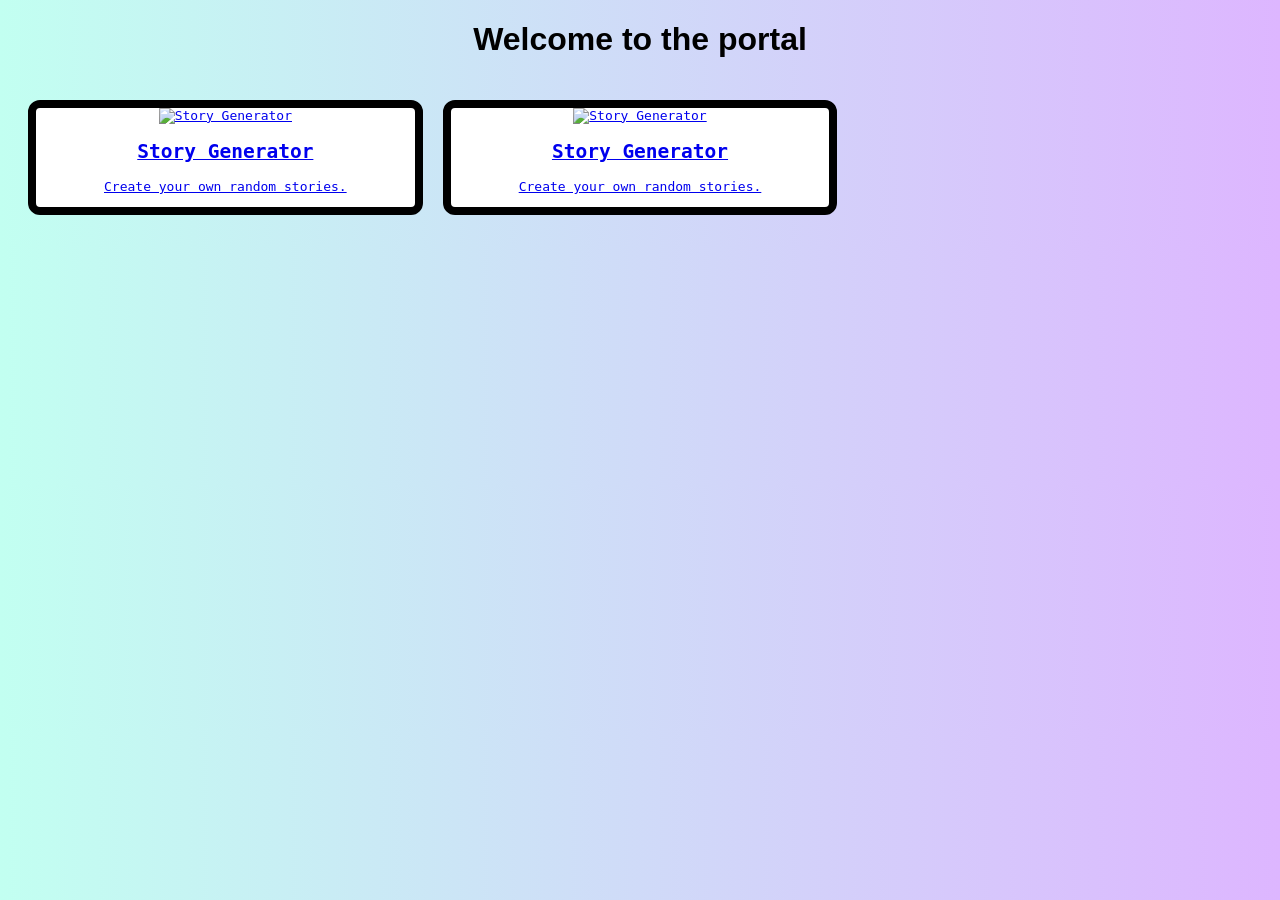
==== index.html @ a2b78e03 "Create index.html with layout and styles Initial HTML structure with styling and card grid layout." ====
<!DOCTYPE html>
<html lang="en">
<head>
    <meta charset="UTF-8">
    <meta name="viewport" content="width=device-width, initial-scale=1.0">
    <title>HackerSophie999</title>
    <style>
        body {
            background: linear-gradient(90deg, rgb(194, 255, 241), rgb(221, 182, 255));
        }
        h1 {
            font-family: 'Franklin Gothic Medium', 'Arial Narrow', Arial, sans-serif;
            font-size: xx-large;
            text-align: center;
        }
        .cardGrid {
            display: grid;
            grid-template-columns: repeat(3, 1fr);
            gap: 20px;
            padding: 20px;
        }
        .card {
            background: white;
            border: 8px solid black;
            text-align: center;
            font-family: monospace;
            display: block;
            border-radius: 12px;
        }
        .card img {
            width: 60%;
            height: 60%;
            object-fit: cover;
        }
    </style>
</head>
<body>
    <h1>
        Welcome to the portal
    </h1>
    <div class = "cardGrid">
        <a href="MadLibs/index.html" class="card">
            <img src="Media/storyCreator.png" alt="Story Generator">
            <h2>Story Generator</h2>
            <p>Create your own random stories.</p>
        </a>
        <a href="MadLibs/index.html" class="card">
            <img src="Media/storyCreator.png" alt="Story Generator">
            <h2>Story Generator</h2>
            <p>Create your own random stories.</p>
        </a>
    </div>
</body>
</html>
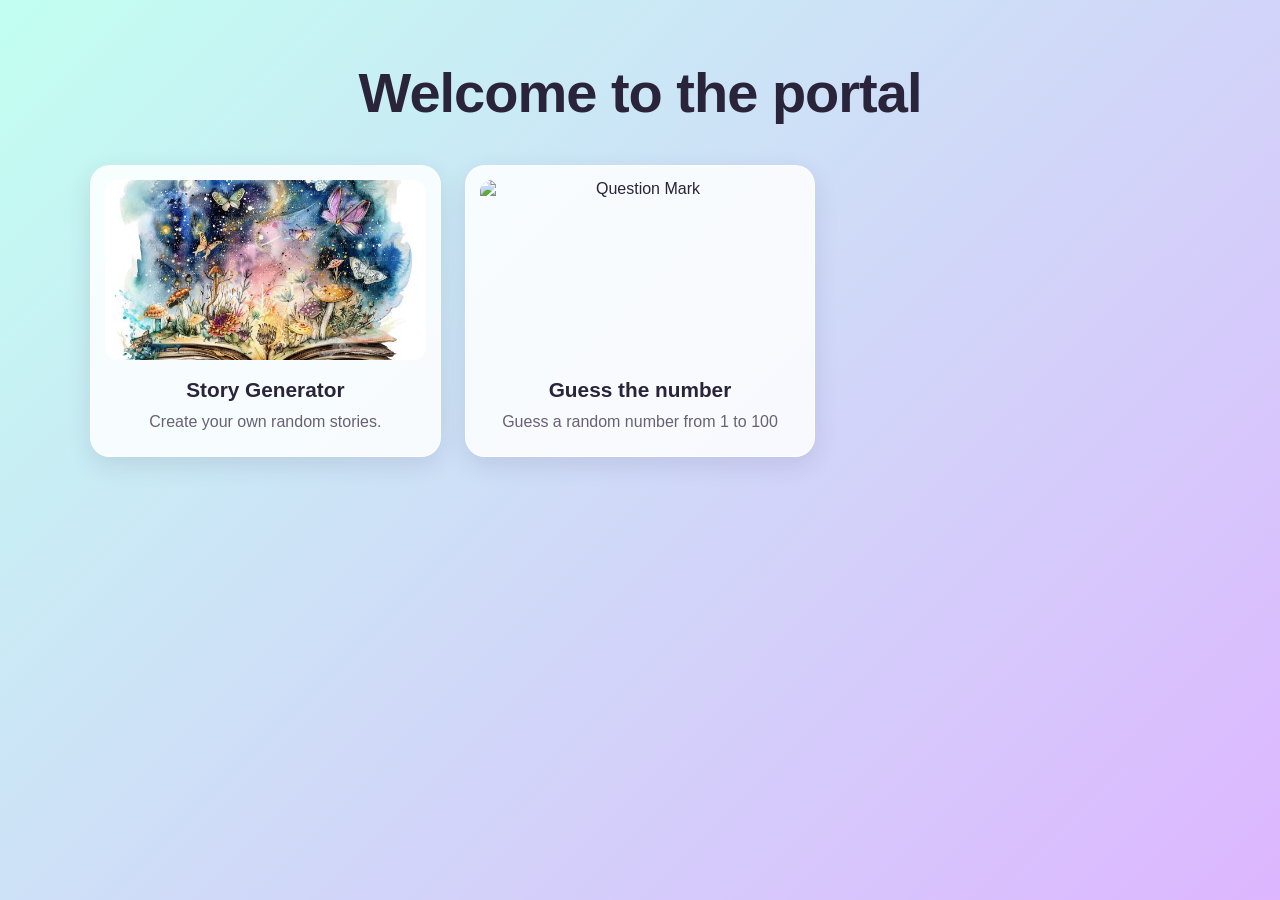
==== commit ffdc8671: "Refactor styles and update card links in index.html" ====
--- a/index.html
+++ b/index.html
@@ -5,33 +5,100 @@
     <meta name="viewport" content="width=device-width, initial-scale=1.0">
     <title>HackerSophie999</title>
     <style>
+        
+        * {
+            box-sizing: border-box;
+        }
+
         body {
-            background: linear-gradient(90deg, rgb(194, 255, 241), rgb(221, 182, 255));
+            margin: 0;
+            min-height: 100vh;
+            padding: 40px 24px;
+            background: linear-gradient(
+                135deg,
+                rgb(194, 255, 241),
+                rgb(221, 182, 255)
+            );
+            font-family: Arial, sans-serif;
+            color: #29243a;
         }
+
         h1 {
-            font-family: 'Franklin Gothic Medium', 'Arial Narrow', Arial, sans-serif;
-            font-size: xx-large;
+            font-family: 'Franklin Gothic Medium', Arial, sans-serif;
+            font-size: clamp(2rem, 5vw, 3.5rem);
             text-align: center;
+            margin: 20px 0 40px;
+            letter-spacing: -1px;
         }
+
         .cardGrid {
             display: grid;
-            grid-template-columns: repeat(3, 1fr);
-            gap: 20px;
-            padding: 20px;
+            grid-template-columns: repeat(3, minmax(0, 1fr));
+            gap: 24px;
+            max-width: 1100px;
+            margin: 0 auto;
         }
+
         .card {
-            background: white;
-            border: 8px solid black;
+            display: block;
+            overflow: hidden;
+            background: rgba(255, 255, 255, 0.85);
+            border: 1px solid rgba(255, 255, 255, 0.9);
+            border-radius: 20px;
+            padding: 14px;
             text-align: center;
-            font-family: monospace;
+            font-family: Arial, sans-serif;
+            text-decoration: none;
+            color: #29243a;
+            box-shadow: 0 8px 24px rgba(60, 40, 90, 0.12);
+            transition: transform 0.25s ease, box-shadow 0.25s ease;
+        }
+
+        .card img {
             display: block;
+            width: 100%;
+            height: 180px;
+            object-fit: cover;
             border-radius: 12px;
         }
-        .card img {
-            width: 60%;
-            height: 60%;
-            object-fit: cover;
+
+        .card h2 {
+            margin: 18px 0 8px;
+            font-size: 1.3rem;
         }
+
+        .card p {
+            margin: 0 0 8px;
+            color: #686174;
+            line-height: 1.5;
+        }
+
+        .card:hover {
+            transform: translateY(-6px);
+            box-shadow: 0 16px 32px rgba(60, 40, 90, 0.2);
+        }
+
+        .card:focus-visible {
+            outline: 3px solid #7652c7;
+            outline-offset: 4px;
+        }
+
+        @media (max-width: 750px) {
+            .cardGrid {
+                grid-template-columns: repeat(2, minmax(0, 1fr));
+            }
+        }
+
+        @media (max-width: 500px) {
+            body {
+                padding: 24px 16px;
+            }
+
+            .cardGrid {
+                grid-template-columns: 1fr;
+            }
+        }
+
     </style>
 </head>
 <body>
@@ -44,10 +111,10 @@
             <h2>Story Generator</h2>
             <p>Create your own random stories.</p>
         </a>
-        <a href="MadLibs/index.html" class="card">
-            <img src="Media/storyCreator.png" alt="Story Generator">
-            <h2>Story Generator</h2>
-            <p>Create your own random stories.</p>
+        <a href="GuessTheNumber/index.html" class="card">
+            <img src="Media/questionMark.avif" alt="Question Mark">
+            <h2>Guess the number</h2>
+            <p>Guess a random number from 1 to 100</p>
         </a>
     </div>
 </body>
